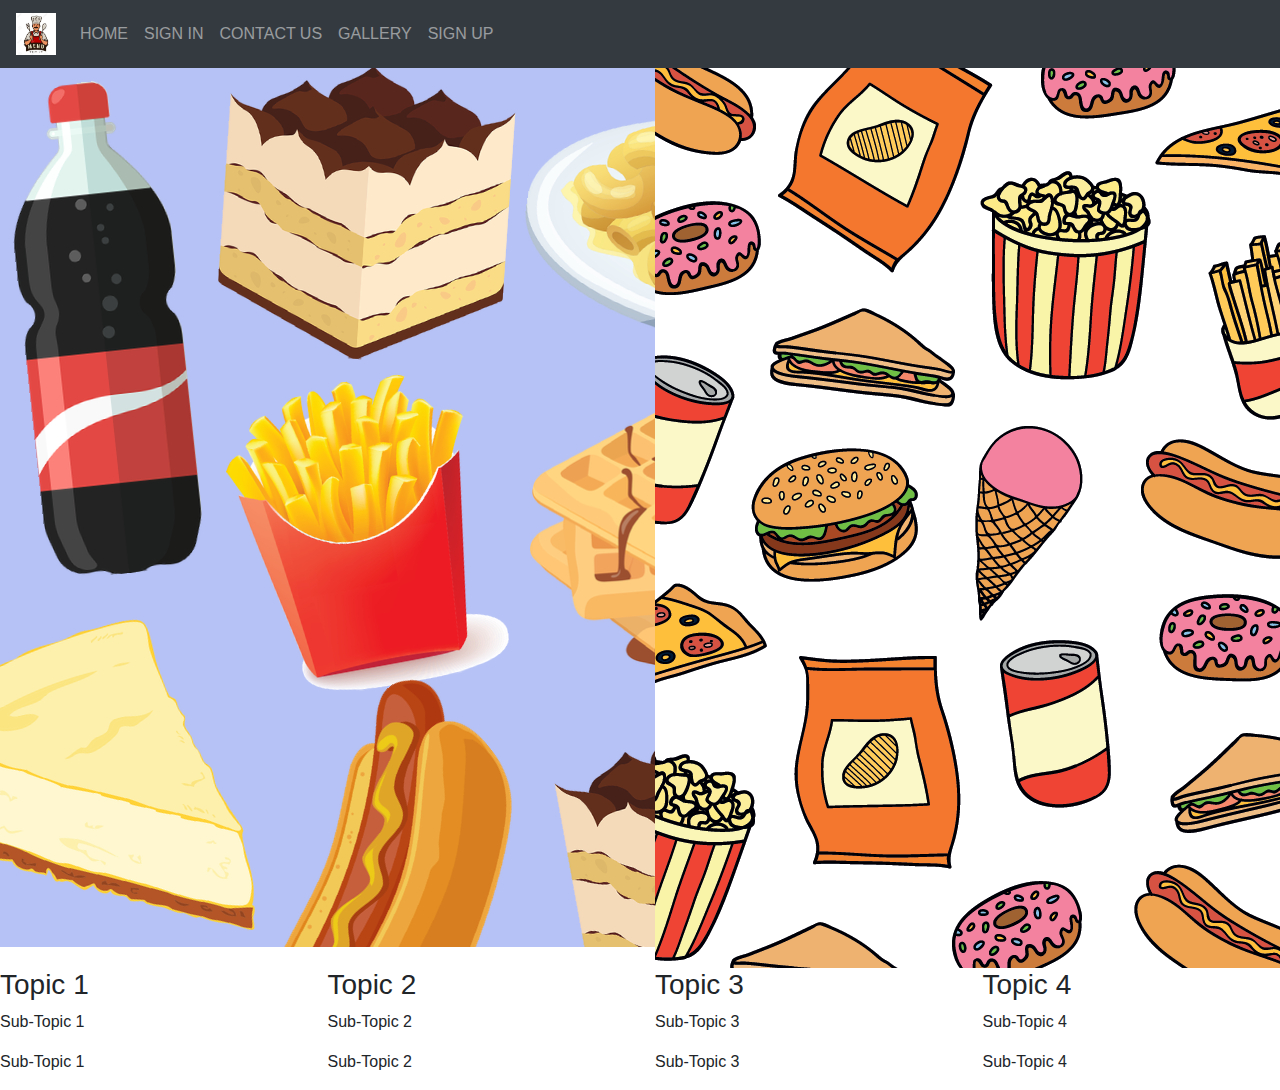
==== index.html @ 9b60802c "Login And Register done" ====
<html>
<head>
<title>
HOME
</title>
<link rel = "stylesheet" href="index.css">
<link rel="stylesheet" href="https://maxcdn.bootstrapcdn.com/bootstrap/4.0.0/css/bootstrap.min.css" integrity="sha384-Gn5384xqQ1aoWXA+058RXPxPg6fy4IWvTNh0E263XmFcJlSAwiGgFAW/dAiS6JXm" crossorigin="anonymous">
</head>
<Body>
<nav class="navbar navbar-expand-md bg-dark navbar-dark">
  <a class="navbar-brand" href="index.html"><img src='res/logo.jpeg' alt="Logo" style="width:40px;"></a>

  <!-- Toggler/collapsibe Button -->
  <button class="navbar-toggler" type="button" data-toggle="collapse" data-target="#collapsibleNavbar">
    <span class="navbar-toggler-icon"></span>
  </button>

  <!-- Navbar links -->
  <div class="collapse navbar-collapse" id="collapsibleNavbar">
    <ul class="navbar-nav">
      <li class="nav-item">
      
        <a class="nav-link" href="index.html">HOME</a>
      </li>
      <li class="nav-item">
        <a class="nav-link" href="login.php">SIGN IN</a>
      </li>
      <li class="nav-item">
        <a class="nav-link" href="contactus.html">CONTACT US</a>
      <li class="nav-item">
        <a class="nav-link" href="gallery.html">GALLERY</a>
      <li class="nav-item">
        <a class="nav-link" href="register.php">SIGN UP</a>
      </li>
    </ul>
  </div>
</nav>
    <div class="header">
    <div class="row">
        <div class="col-6">
            <img src='res/food1.jpg' alt="Food"/>
        </div>
        <div class="col-6">
            <img src="res/food2.gif" alt="Food"/>
        </div>
        </div>
    </div>
<footer>
    <div class="row">
    <div class="col-3">
        <h3>Topic 1</h3>
    </div>
    <div class="col-3">
    <h3> Topic 2</h3>
    </div>
    <div class="col-3">
    <h3> Topic 3</h3>
    </div>
    <div class="col-3">
    <h3> Topic 4</h3>   
    </div> 
    </div>
     <div class="row">
    <div class="col-3">
        <p>Sub-Topic 1</p>
    </div>
    <div class="col-3">
    <p> Sub-Topic 2</p>
    </div>
    <div class="col-3">
    <p> Sub-Topic 3</p>
    </div>
    <div class="col-3">
    <p> Sub-Topic 4</p>   
    </div>
    </div>
      <div class="row">
    <div class="col-3">
        <p>Sub-Topic 1</p>
    </div>
    <div class="col-3">
    <p> Sub-Topic 2</p>
    </div>
    <div class="col-3">
    <p> Sub-Topic 3</p>
    </div>
    <div class="col-3">
    <p> Sub-Topic 4</p>   
    </div>
    </div>
</footer>
    </Body>
</html>
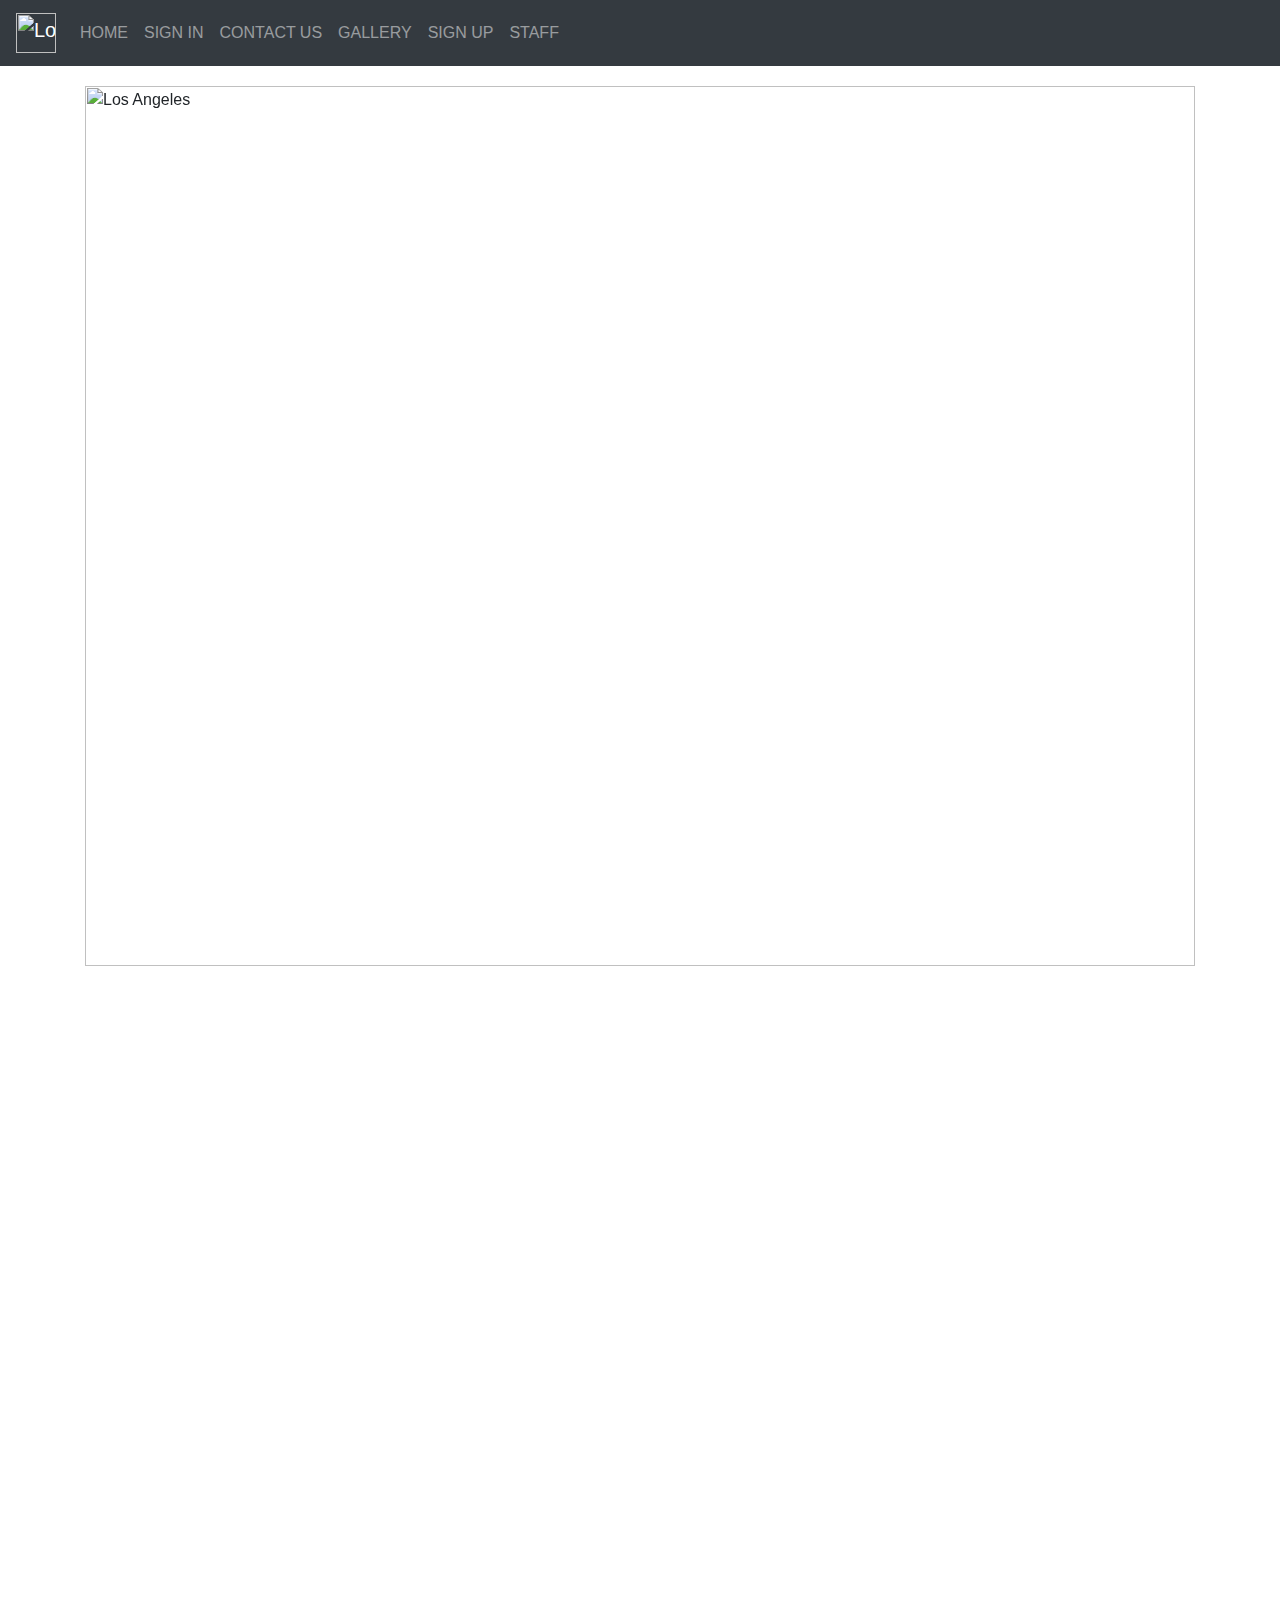
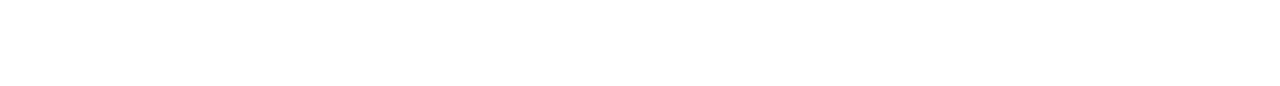
==== commit c6eaec7c: "Dish Page Done" ====
--- a/index.html
+++ b/index.html
@@ -3,12 +3,39 @@
 <title>
 HOME
 </title>
-<link rel = "stylesheet" href="index.css">
-<link rel="stylesheet" href="https://maxcdn.bootstrapcdn.com/bootstrap/4.0.0/css/bootstrap.min.css" integrity="sha384-Gn5384xqQ1aoWXA+058RXPxPg6fy4IWvTNh0E263XmFcJlSAwiGgFAW/dAiS6JXm" crossorigin="anonymous">
+
+       <link rel="stylesheet" href="https://maxcdn.bootstrapcdn.com/bootstrap/4.5.2/css/bootstrap.min.css">
+  <script src="https://ajax.googleapis.com/ajax/libs/jquery/3.5.1/jquery.min.js"></script>
+  <script src="https://cdnjs.cloudflare.com/ajax/libs/popper.js/1.16.0/umd/popper.min.js"></script>
+  <script src="https://maxcdn.bootstrapcdn.com/bootstrap/4.5.2/js/bootstrap.min.js"></script>
+
+  <style>  
+  /* Make the image fully responsive */
+  .carousel-inner img {
+      padding-top: 20px;
+    width: 100%;
+    height: 100%;
+  }
+.map-container{
+overflow:hidden;
+padding-bottom:56.25%;
+position:relative;
+height:0;
+}
+.map-container iframe{
+left:0;
+top:0;
+height:50%;
+width:100%;
+position:absolute;
+padding-top: 20px;
+}
+      
+  </style>  
 </head>
-<Body>
+<body>
 <nav class="navbar navbar-expand-md bg-dark navbar-dark">
-  <a class="navbar-brand" href="index.html"><img src='res/logo.jpeg' alt="Logo" style="width:40px;"></a>
+  <a class="navbar-brand" href="index.html"><img src='res/logor.jpeg' alt="Logo" style="width:40px;"></a>
 
   <!-- Toggler/collapsibe Button -->
   <button class="navbar-toggler" type="button" data-toggle="collapse" data-target="#collapsibleNavbar">
@@ -32,63 +59,60 @@
       <li class="nav-item">
         <a class="nav-link" href="register.php">SIGN UP</a>
       </li>
+        <li class="nav-item">
+        <a class="nav-link" href="staff_login.html">STAFF</a>
+      </li>
     </ul>
   </div>
 </nav>
-    <div class="header">
-    <div class="row">
-        <div class="col-6">
-            <img src='res/food1.jpg' alt="Food"/>
-        </div>
-        <div class="col-6">
-            <img src="res/food2.gif" alt="Food"/>
-        </div>
-        </div>
+<div class="container">
+<div id="demo" class="carousel slide" data-ride="carousel">
+
+  <!-- Indicators -->
+  <ul class="carousel-indicators">
+    <li data-target="#demo" data-slide-to="0" class="active"></li>
+    <li data-target="#demo" data-slide-to="1"></li>
+    <li data-target="#demo" data-slide-to="2"></li>
+  </ul>
+  
+  <!-- The slideshow -->
+  <div class="carousel-inner">
+    <div class="carousel-item active">
+      <img src="Crousel/heartFood.jpg"  alt="Los Angeles" width="1100" height="500">
+        <div class="carousel-caption d-none d-md-block">
+    <h5>Hungryy!!?</h5>
+    <p>Visit or Order to get delicious food..</p>
+  </div>
     </div>
-<footer>
-    <div class="row">
-    <div class="col-3">
-        <h3>Topic 1</h3>
+    <div class="carousel-item">
+      <img src="Crousel/junk.jpg" alt="Chicago" width="1100" height="500">
+            <div class="carousel-caption d-none d-md-block">
+    <h5>Snack</h5>
+    <p>Delicous and tasty food and snacks are here..</p>
+  </div>
     </div>
-    <div class="col-3">
-    <h3> Topic 2</h3>
+    <div class="carousel-item">
+      <img src="Crousel/veg.jpg" alt="New York" width="1100" height="500">
+            <div class="carousel-caption d-none d-md-block">
+    <h5>Looking For Veg</h5>
+    <p>Grab a pure Veg food here..</p>
+  </div>
     </div>
-    <div class="col-3">
-    <h3> Topic 3</h3>
+  </div>
+  
+  <!-- Left and right controls -->
+  <a class="carousel-control-prev" href="#demo" data-slide="prev">
+    <span class="carousel-control-prev-icon"></span>
+  </a>
+  <a class="carousel-control-next" href="#demo" data-slide="next">
+    <span class="carousel-control-next-icon"></span>
+  </a>
+</div>
     </div>
-    <div class="col-3">
-    <h3> Topic 4</h3>   
-    </div> 
+    <div id="map-container-google-1" class="z-depth-1-half map-container" style="height: 100px">
+  <iframe src="https://maps.google.com/maps?q=new%20delphi&t=&z=13&ie=UTF8&iwloc=&output=embed" frameborder="0"
+    style="border:0" allowfullscreen></iframe>
     </div>
-     <div class="row">
-    <div class="col-3">
-        <p>Sub-Topic 1</p>
-    </div>
-    <div class="col-3">
-    <p> Sub-Topic 2</p>
-    </div>
-    <div class="col-3">
-    <p> Sub-Topic 3</p>
-    </div>
-    <div class="col-3">
-    <p> Sub-Topic 4</p>   
-    </div>
-    </div>
-      <div class="row">
-    <div class="col-3">
-        <p>Sub-Topic 1</p>
-    </div>
-    <div class="col-3">
-    <p> Sub-Topic 2</p>
-    </div>
-    <div class="col-3">
-    <p> Sub-Topic 3</p>
-    </div>
-    <div class="col-3">
-    <p> Sub-Topic 4</p>   
-    </div>
-    </div>
-</footer>
-    </Body>
+</body>
 </html>
 
